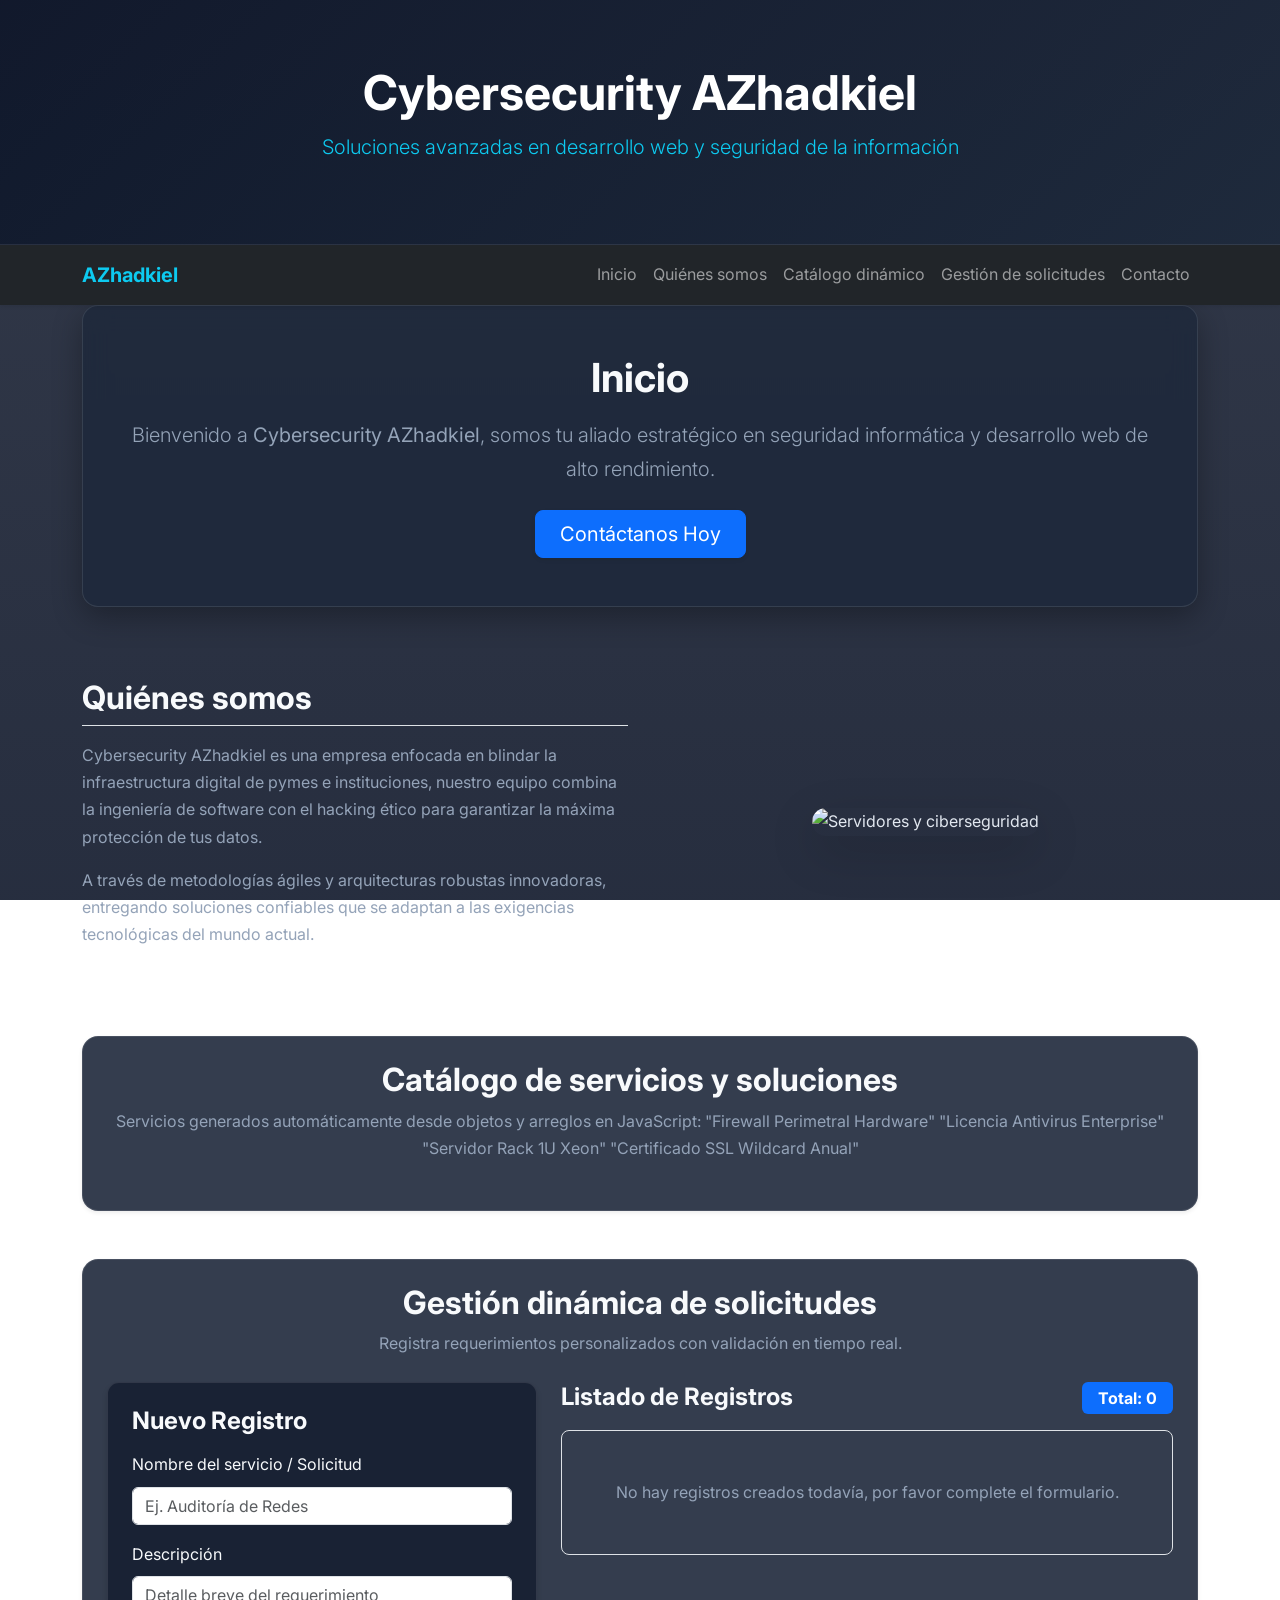
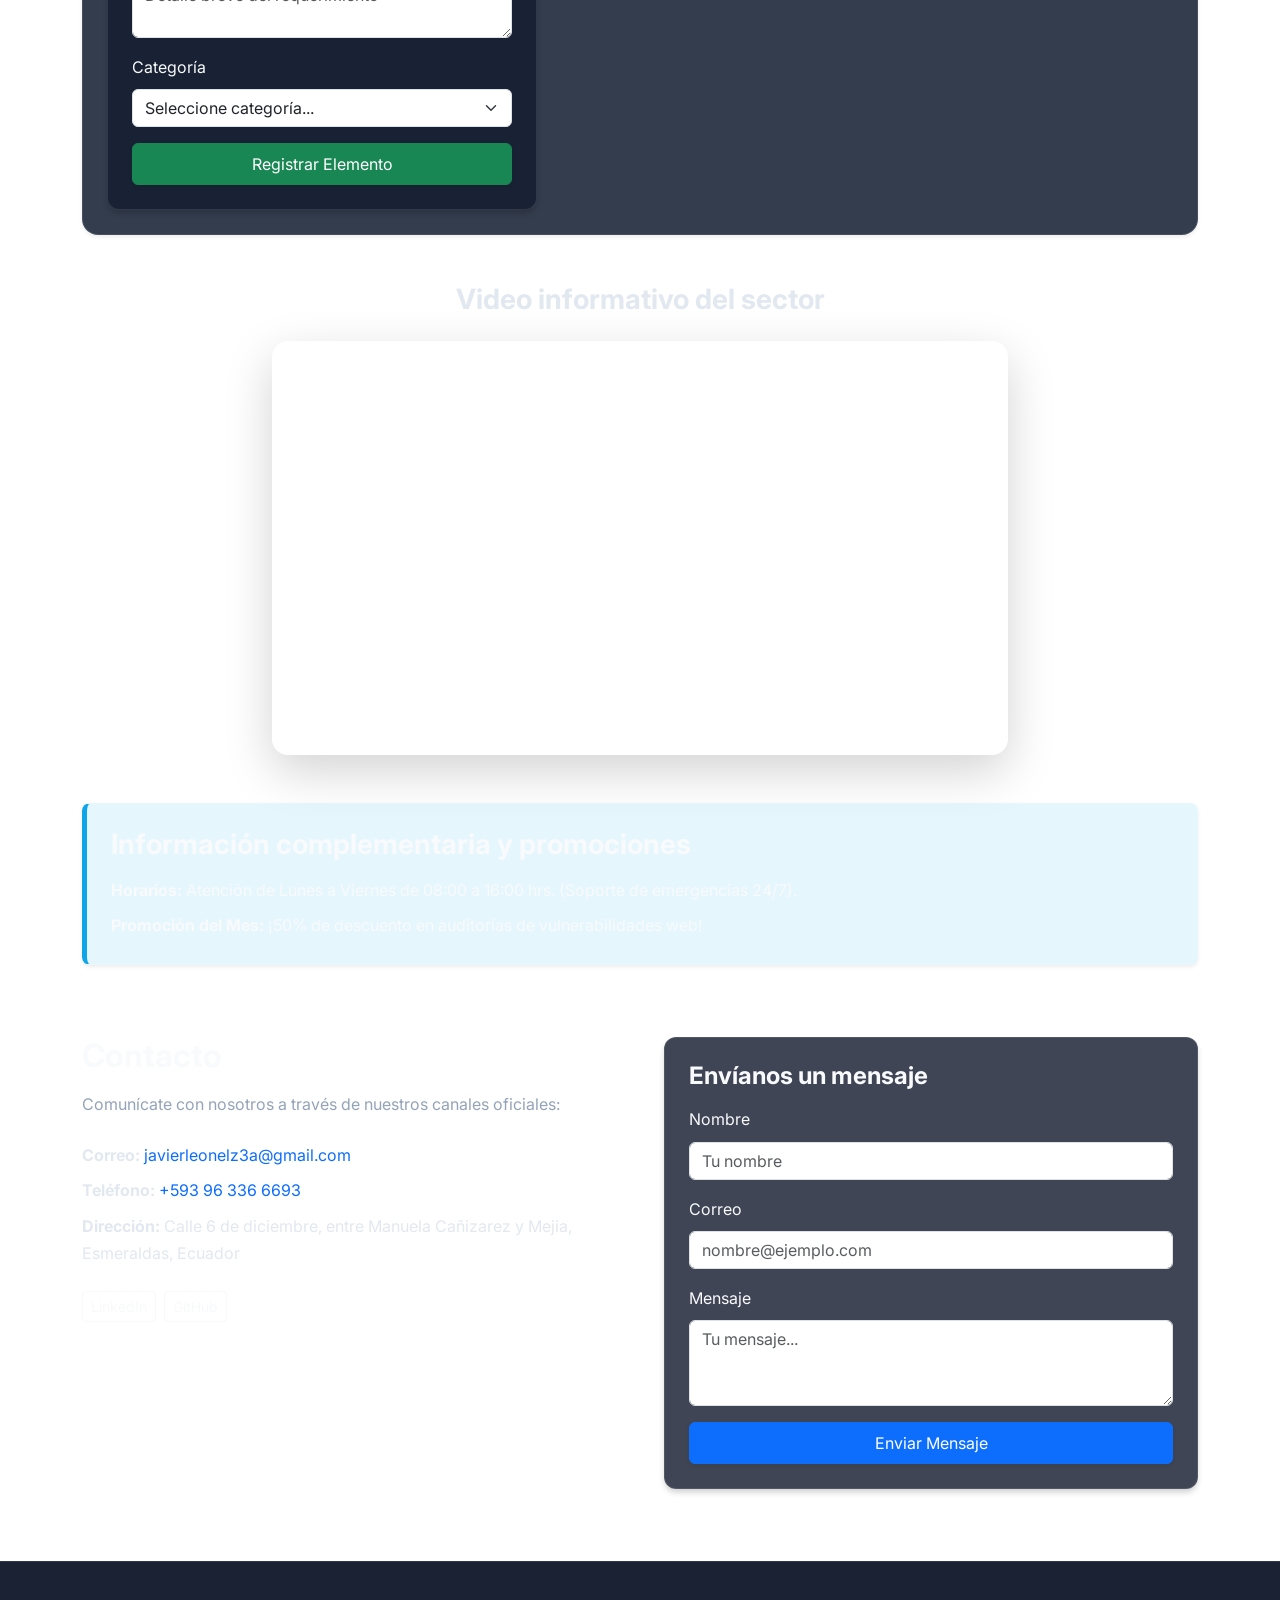
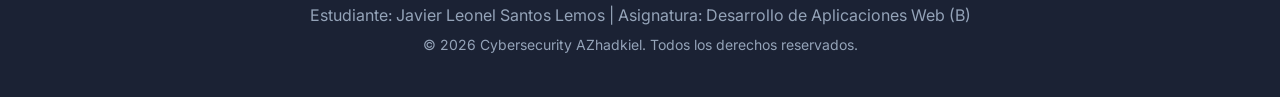
==== index.html @ 851c81d5 "Primer commit: Estructura del proyecto web" ====
<!DOCTYPE html>
<html lang="es">
<head>
    <meta charset="UTF-8">
    <meta name="viewport" content="width=device-width, initial-scale=1.0">
    <title>Cybersecurity AZhadkiel - Soluciones Tecnológicas Innovadoras</title>
    
    <!-- Enlaces CDN de Bootstrap 5 y Google Fonts -->
    <link href="https://cdn.jsdelivr.net/npm/bootstrap@5.3.3/dist/css/bootstrap.min.css" rel="stylesheet">
    <link href="https://fonts.googleapis.com/css2?family=Inter:wght@300;400;600;700&display=swap" rel="stylesheet">
    
    <!-- Archivo CSS externo -->
    <link rel="stylesheet" href="style.css">
</head>
<body>

    <!-- ========================================== -->
    <!-- PLANTILLA BASE (Simulada base.html) -->
    <!-- ========================================== -->
    
    <!-- Encabezado / Header -->
    <header>
        <div class="container">
            <h1 class="display-5 fw-bold mb-2">Cybersecurity AZhadkiel</h1>
            <p class="lead text-info">Soluciones avanzadas en desarrollo web y seguridad de la información</p>
        </div>
    </header>

    <!-- Menú de navegación (Navbar Bootstrap) -->
    <nav class="navbar navbar-expand-lg navbar-dark bg-dark sticky-top shadow-sm">
        <div class="container">
            <a class="navbar-brand fw-bold text-info" href="#inicio">AZhadkiel</a>
            <button class="navbar-toggler" type="button" data-bs-toggle="collapse" data-bs-target="#navbarNav" aria-controls="navbarNav" aria-expanded="false" aria-label="Toggle navigation">
                <span class="navbar-toggler-icon"></span>
            </button>
            <div class="collapse navbar-collapse justify-content-end" id="navbarNav">
                <ul class="navbar-nav">
                    <li class="nav-item"><a class="nav-link" href="#inicio">Inicio</a></li>
                    <li class="nav-item"><a class="nav-link" href="#quienes-somos">Quiénes somos</a></li>
                    <li class="nav-item"><a class="nav-link" href="#catalogo-dinamico">Catálogo dinámico</a></li>
                    <li class="nav-item"><a class="nav-link" href="#registro-dinamico">Gestión de solicitudes</a></li>
                    <li class="nav-item"><a class="nav-link" href="#contacto">Contacto</a></li>
                </ul>
            </div>
        </div>
    </nav>

    <!-- ========================================== -->
    <!-- CONTENIDO PRINCIPAL -->
    <!-- ========================================== -->

    <main class="container my-5">
        
        <!-- Sección Inicio -->
        <section id="inicio" class="mb-5">
            <div class="glass-hero text-center">
                <h2 class="h1 fw-bold text-dark mb-3">Inicio</h2>
                <p class="lead text-secondary mb-4">Bienvenido a <strong>Cybersecurity AZhadkiel</strong>, somos tu aliado estratégico en seguridad informática y desarrollo web de alto rendimiento.</p>
                <a href="#contacto" class="btn btn-primary btn-lg px-4 shadow-sm">Contáctanos Hoy</a>
            </div>
        </section>

        <!-- Sección Quiénes somos -->
        <section id="quienes-somos" class="mb-5 py-4">
            <div class="row align-items-center g-4">
                <div class="col-lg-6">
                    <h2 class="fw-bold text-dark mb-3 border-bottom pb-2">Quiénes somos</h2>
                    <article>
                        <p class="text-secondary">Cybersecurity AZhadkiel es una empresa enfocada en blindar la infraestructura digital de pymes e instituciones, nuestro equipo combina la ingeniería de software con el hacking ético para garantizar la máxima protección de tus datos.</p>
                        <p class="text-secondary">A través de metodologías ágiles y arquitecturas robustas innovadoras, entregando soluciones confiables que se adaptan a las exigencias tecnológicas del mundo actual.</p>
                    </article>
                </div>
                <div class="col-lg-6 text-center">
                    <img class="img-fluid rounded-4 shadow-lg" src="https://images.unsplash.com/photo-1550751827-4bd374c3f58b?auto=format&fit=crop&w=800&q=80" alt="Servidores y ciberseguridad">
                </div>
            </div>
        </section>

        <!-- Catálogo dinámico (cards Bootstrap con datos y modal) -->
        <section id="catalogo-dinamico" class="mb-5 py-4 bg-white p-4 rounded-4 shadow-sm border">
            <div class="text-center mb-5">
                <h2 class="fw-bold text-dark">Catálogo de servicios y soluciones</h2>
                <p class="text-muted">Servicios generados automáticamente desde objetos y arreglos en JavaScript:
                "Firewall Perimetral Hardware" "Licencia Antivirus Enterprise" "Servidor Rack 1U Xeon" "Certificado SSL Wildcard Anual"</p>
            </div>
            <div id="contenedorCatalogo" class="row g-4"></div>
        </section>

        <!-- Registro dinámico con formulario, spinner y alerta Bootstrap -->
        <section id="registro-dinamico" class="my-5 py-4 bg-white p-4 rounded-4 shadow-sm border">
            <div class="text-center mb-4">
                <h2 class="fw-bold text-dark">Gestión dinámica de solicitudes</h2>
                <p class="text-muted">Registra requerimientos personalizados con validación en tiempo real.</p>
            </div>

            <div class="row g-4">
                <div class="col-lg-5">
                    <div class="card card-custom p-4 bg-light border">
                        <h4 class="fw-bold mb-3">Nuevo Registro</h4>
                        
                        <!-- Alerta Bootstrap -->
                        <div id="alerta-general" class="alert d-none shadow-sm" role="alert"></div>

                        <!-- Spinner Bootstrap simulando carga -->
                        <div id="spinnerCarga" class="text-center my-3 d-none">
                            <div class="spinner-border text-info" role="status">
                                <span class="visually-hidden">Procesando...</span>
                            </div>
                            <p class="text-muted small mt-1">Guardando registro en el sistema...</p>
                        </div>

                        <form id="formRegistro" novalidate>
                            <div class="mb-3">
                                <label for="inputNombre" class="form-label">Nombre del servicio / Solicitud</label>
                                <input type="text" class="form-control" id="inputNombre" placeholder="Ej. Auditoría de Redes">
                                <div class="invalid-feedback">El nombre debe tener al menos 3 caracteres.</div>
                            </div>
                            <div class="mb-3">
                                <label for="inputDescripcion" class="form-label">Descripción</label>
                                <textarea class="form-control" id="inputDescripcion" rows="2" placeholder="Detalle breve del requerimiento"></textarea>
                                <div class="invalid-feedback">La descripción debe contener al menos 15 caracteres.</div>
                            </div>
                            <div class="mb-3">
                                <label for="inputCategoria" class="form-label">Categoría</label>
                                <select class="form-select" id="inputCategoria">
                                    <option value="" selected disabled>Seleccione categoría...</option>
                                    <option value="Ciberseguridad">Ciberseguridad</option>
                                    <option value="Desarrollo Web">Desarrollo Web</option>
                                    <option value="Mantenimiento IT">Mantenimiento IT</option>
                                    <option value="Soporte Técnico Red">Soporte Técnico</option>
                                </select>
                                <div class="invalid-feedback">Debe seleccionar una categoría válida.</div>
                            </div>
                            <button type="submit" class="btn btn-success w-100 py-2 shadow-sm">Registrar Elemento</button>
                        </form>
                    </div>
                </div>

                <div class="col-lg-7">
                    <div class="d-flex justify-content-between align-items-center mb-3">
                        <h4 class="fw-bold mb-0">Listado de Registros</h4>
                        <span class="badge bg-primary fs-6 px-3 py-2">Total: <span id="contadorRegistros">0</span></span>
                    </div>

                    <div id="mensajeVacio" class="text-center text-muted py-5 border border-dashed rounded-3">
                        <p class="mb-0">No hay registros creados todavía, por favor complete el formulario.</p>
                    </div>

                    <div id="contenedorLista" class="row g-3"></div>
                </div>
            </div>
        </section>

        <!-- Video informativo -->
        <div class="row justify-content-center my-5">
            <div class="col-lg-8 text-center">
                <h3 class="fw-bold mb-4">Video informativo del sector</h3>
                <div class="ratio ratio-16x9 shadow-lg rounded-4 overflow-hidden">
                    <iframe width="560" height="315" src="https://www.youtube.com/embed/evugP_criNQ?si=sA_lWTd0QernGK1u" title="YouTube video player" frameborder="0" allow="accelerometer; autoplay; clipboard-write; encrypted-media; gyroscope; picture-in-picture; web-share" referrerpolicy="strict-origin-when-cross-origin" allowfullscreen></iframe>
                </div>
            </div>
        </div>

        <!-- Aside -->
        <aside class="my-5 shadow-sm">
            <h3 class="fw-bold text-dark mb-3">Información complementaria y promociones</h3>
            <p class="mb-2"><strong>Horarios:</strong> Atención de Lunes a Viernes de 08:00 a 16:00 hrs. (Soporte de emergencias 24/7).</p>
            <p class="mb-0"><strong>Promoción del Mes:</strong> ¡50% de descuento en auditorías de vulnerabilidades web!</p>
        </aside>

        <!-- Contacto -->
        <section id="contacto" class="my-5 py-4">
            <div class="row g-5">
                <div class="col-lg-6">
                    <h2 class="fw-bold text-dark mb-3">Contacto</h2>
                    <p class="text-secondary mb-4">Comunícate con nosotros a través de nuestros canales oficiales:</p>
                    <ul class="list-unstyled mb-4">
                        <li class="mb-2"><strong>Correo:</strong> <a href="mailto:javierleonelz3a@gmail.com" class="text-decoration-none">javierleonelz3a@gmail.com</a></li>
                        <li class="mb-2"><strong>Teléfono:</strong> <a href="tel:+593 96 336 6693" class="text-decoration-none">+593 96 336 6693</a></li>
                        <li class="mb-3"><strong>Dirección:</strong> Calle 6 de diciembre, entre Manuela Cañizarez y Mejia, Esmeraldas, Ecuador</li>
                    </ul>
                    <div class="d-flex gap-2">
                        <a href="https://linkedin.com" target="_blank" class="btn btn-outline-light btn-sm">LinkedIn</a>
                        <a href="https://github.com" target="_blank" class="btn btn-outline-light btn-sm">GitHub</a>
                    </div>
                </div>
                <div class="col-lg-6">
                    <div class="card card-custom p-4 bg-white">
                        <h4 class="fw-bold mb-3">Envíanos un mensaje</h4>
                        <form>
                            <div class="mb-3">
                                <label for="nombre" class="form-label">Nombre</label>
                                <input type="text" class="form-control" id="nombre" placeholder="Tu nombre" required>
                            </div>
                            <div class="mb-3">
                                <label for="correo" class="form-label">Correo</label>
                                <input type="email" class="form-control" id="correo" placeholder="nombre@ejemplo.com" required>
                            </div>
                            <div class="mb-3">
                                <label for="mensaje" class="form-label">Mensaje</label>
                                <textarea class="form-control" id="mensaje" rows="3" placeholder="Tu mensaje..." required></textarea>
                            </div>
                            <button type="submit" class="btn btn-primary w-100 py-2 shadow-sm">Enviar Mensaje</button>
                        </form>
                    </div>
                </div>
            </div>
        </section>

    </main>

    <!-- Modal de Bootstrap para detalles -->
    <div class="modal fade" id="modalDetalleServicio" tabindex="-1" aria-labelledby="modalDetalleLabel" aria-hidden="true">
        <div class="modal-dialog modal-dialog-centered">
            <div class="modal-content bg-dark text-light border border-secondary shadow-lg">
                <div class="modal-header border-bottom border-secondary">
                    <h5 class="modal-title fw-bold text-info" id="modalDetalleLabel">Información del servicio</h5>
                    <button type="button" class="btn-close btn-close-white" data-bs-dismiss="modal" aria-label="Close"></button>
                </div>
                <div class="modal-body">
                    <p id="modalTextoDetalle" class="text-muted mb-0">Cargando detalles...</p>
                </div>
                <div class="modal-footer border-top border-secondary">
                    <button type="button" class="btn btn-secondary btn-sm" data-bs-dismiss="modal">Cerrar</button>
                </div>
            </div>
        </div>
    </div>

    <!-- Pie de página (Simulada base.html) -->
    <footer class="shadow-inner">
        <div class="container">
            <p class="mb-1">Estudiante: Javier Leonel Santos Lemos | Asignatura: Desarrollo de Aplicaciones Web (B)</p>
            <p class="mb-0 text-muted small">© 2026 Cybersecurity AZhadkiel. Todos los derechos reservados.</p>
        </div>
    </footer>

    <!-- Bootstrap JS Bundle -->
    <script src="https://cdn.jsdelivr.net/npm/bootstrap@5.3.3/dist/js/bootstrap.bundle.min.js"></script>
    <script src="script.js"></script>
</body>
</html>
---- style.css ----
:root {
    --primary-color: #0f172a;
    --accent-color: #0ea5e9;
    --bg-light: #f8fafc;
}

body {
    font-family: 'Inter', sans-serif;
    background: linear-gradient(rgba(15, 23, 42, 0.85), rgba(15, 23, 42, 0.90)), 
                url('https://images.unsplash.com/photo-1526374965328-7f61d4dc18c5?auto=format&fit=crop&w=1920&q=80');
    background-size: cover;
    background-position: center;
    background-attachment: fixed;
    color: #e2e8f0;
    line-height: 1.7;
}

header {
    background: linear-gradient(135deg, rgba(15, 23, 42, 0.95), rgba(30, 41, 59, 0.95));
    color: #fff;
    padding: 4rem 1rem;
    text-align: center;
    border-bottom: 1px solid rgba(255, 255, 255, 0.1);
}

.glass-hero {
    background: rgba(30, 41, 59, 0.85);
    backdrop-filter: blur(12px);
    -webkit-backdrop-filter: blur(12px);
    border: 1px solid rgba(255, 255, 255, 0.1);
    border-radius: 1rem;
    box-shadow: 0 10px 30px rgba(0, 0, 0, 0.3);
    padding: 3rem 2rem;
    margin-top: -3rem;
    position: relative;
    z-index: 10;
    color: #f8fafc;
}

.bg-white {
    background-color: rgba(30, 41, 59, 0.9) !important;
    color: #f8fafc !important;
    border: 1px solid rgba(255, 255, 255, 0.1) !important;
}

.card-custom {
    background-color: rgba(15, 23, 42, 0.8) !important;
    border: 1px solid rgba(255, 255, 255, 0.1) !important;
    border-radius: 0.75rem;
    transition: transform 0.3s ease, box-shadow 0.3s ease;
    box-shadow: 0 4px 6px -1px rgba(0, 0, 0, 0.2);
    color: #f8fafc !important;
}

.card-custom:hover {
    transform: translateY(-5px);
    box-shadow: 0 12px 20px -3px rgba(14, 165, 233, 0.2);
    border-color: var(--accent-color) !important;
}

.bg-light {
    background-color: rgba(15, 23, 42, 0.7) !important;
    color: #f8fafc !important;
}

.text-muted, .text-secondary {
    color: #94a3b8 !important;
}

.text-dark {
    color: #f8fafc !important;
}

aside {
    background: rgba(14, 165, 233, 0.1) !important;
    border-left: 5px solid var(--accent-color);
    border-radius: 0.5rem;
    padding: 1.5rem;
    color: #f8fafc !important;
    border-top: 1px solid rgba(255, 255, 255, 0.05);
    border-right: 1px solid rgba(255, 255, 255, 0.05);
    border-bottom: 1px solid rgba(255, 255, 255, 0.05);
}

footer {
    background: rgba(15, 23, 42, 0.95);
    color: #94a3b8;
    padding: 2.5rem 0;
    text-align: center;
    border-top: 1px solid rgba(255, 255, 255, 0.1);
}

@media (max-width: 768px) {
    header {
        padding: 2.5rem 1rem;
    }
    .glass-hero {
        margin-top: -1.5rem;
        padding: 1.5rem;
    }
}
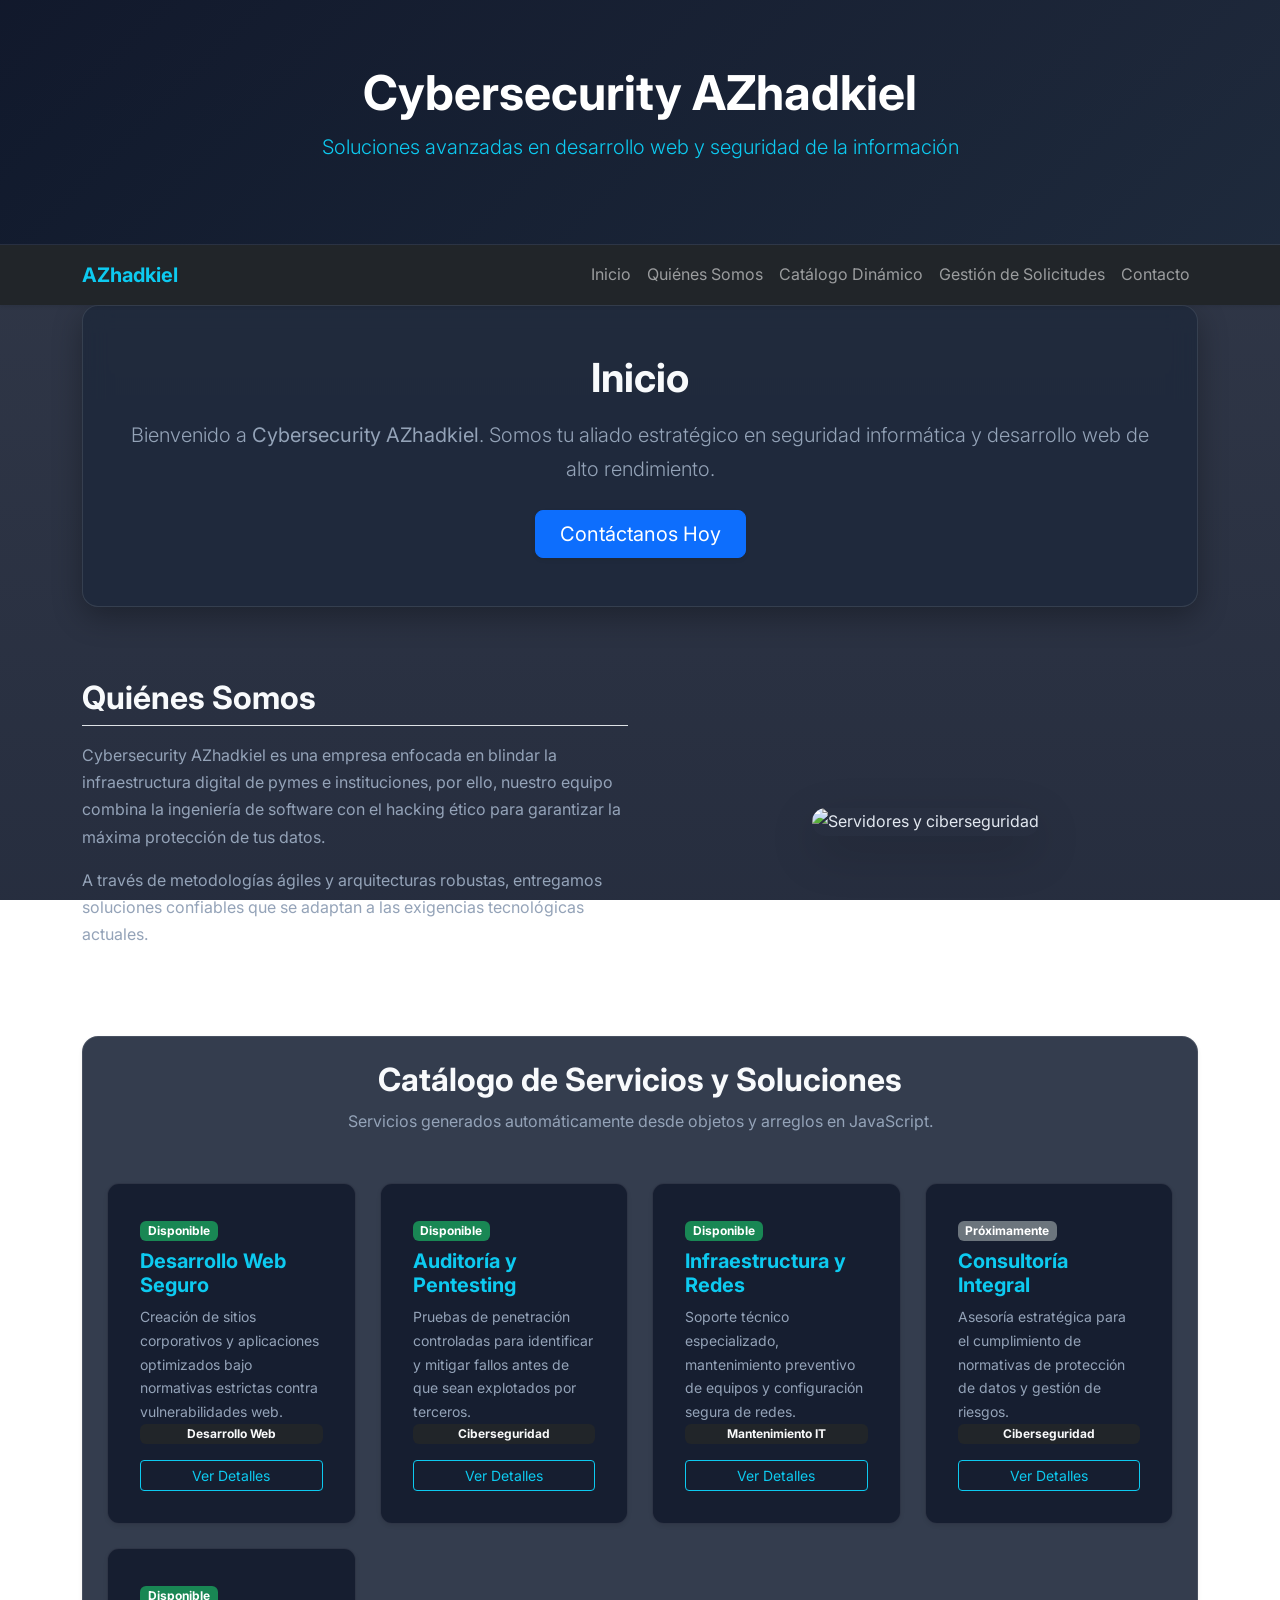
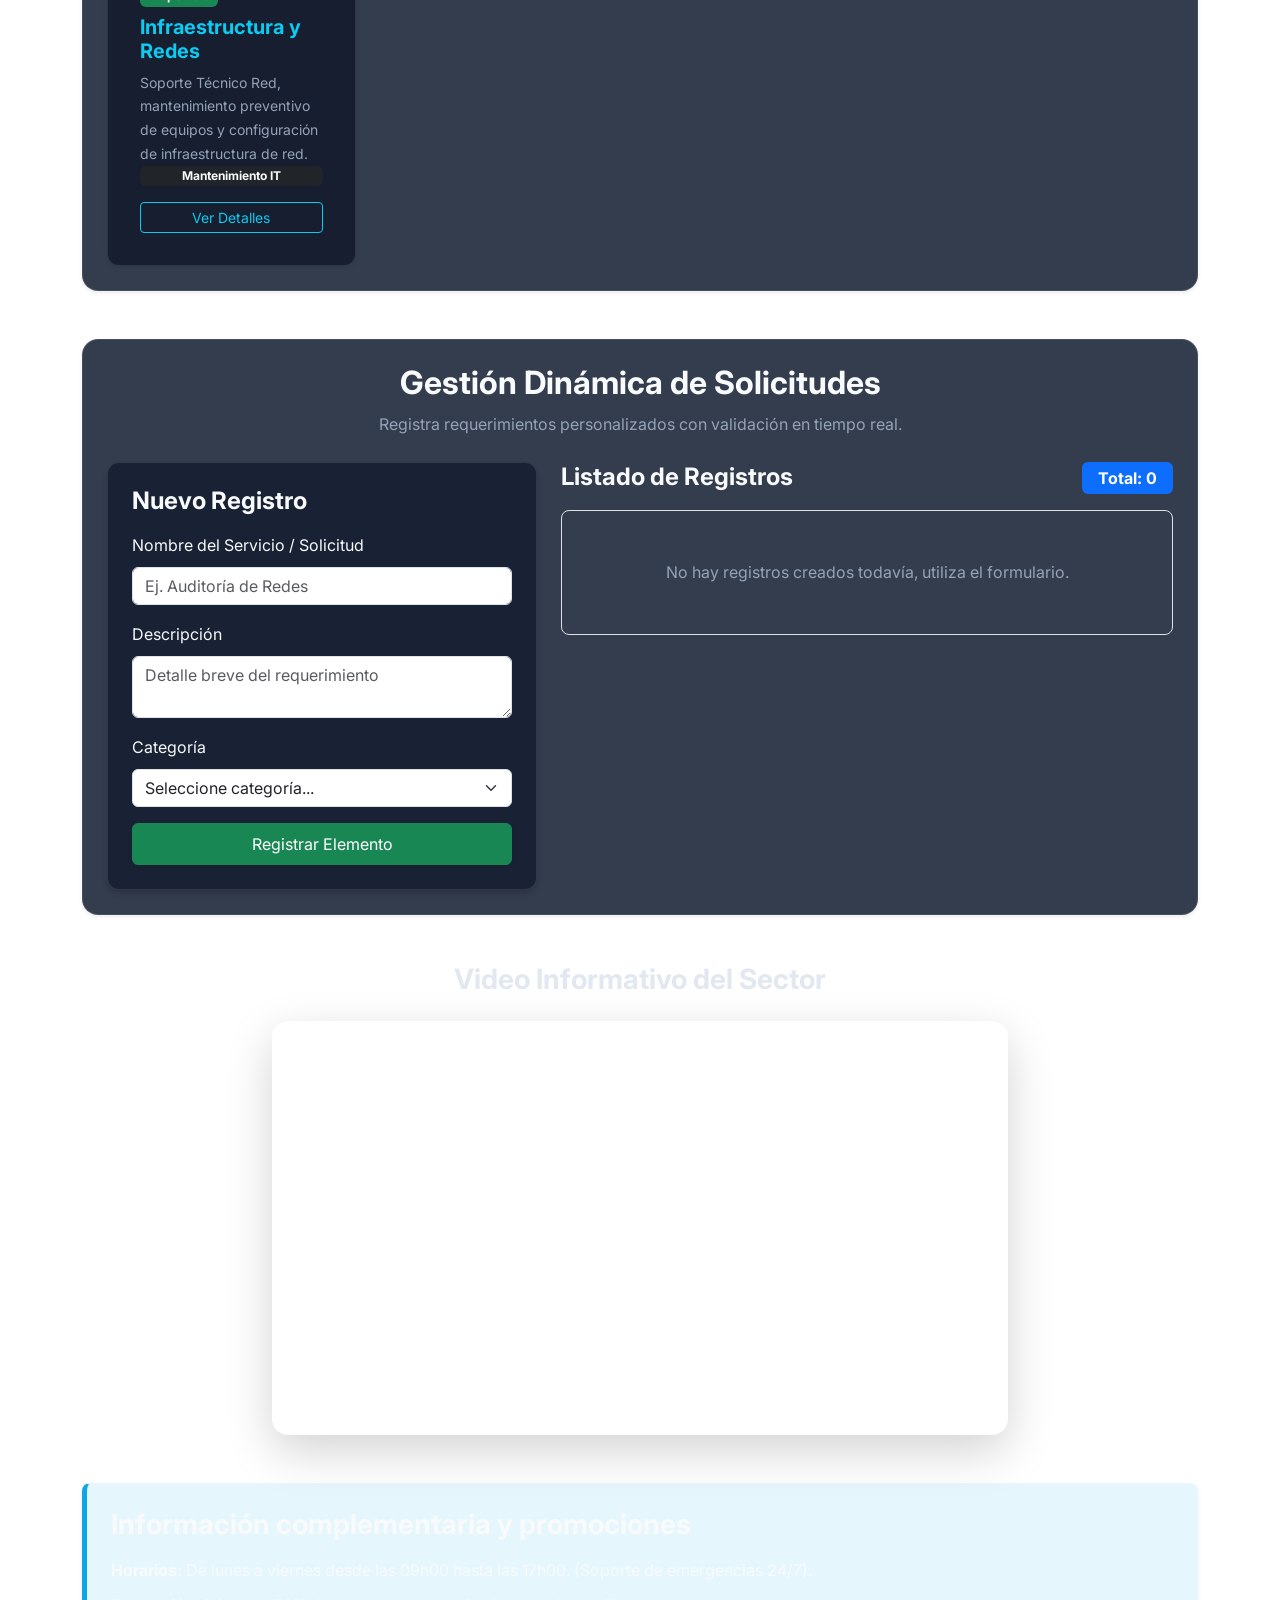
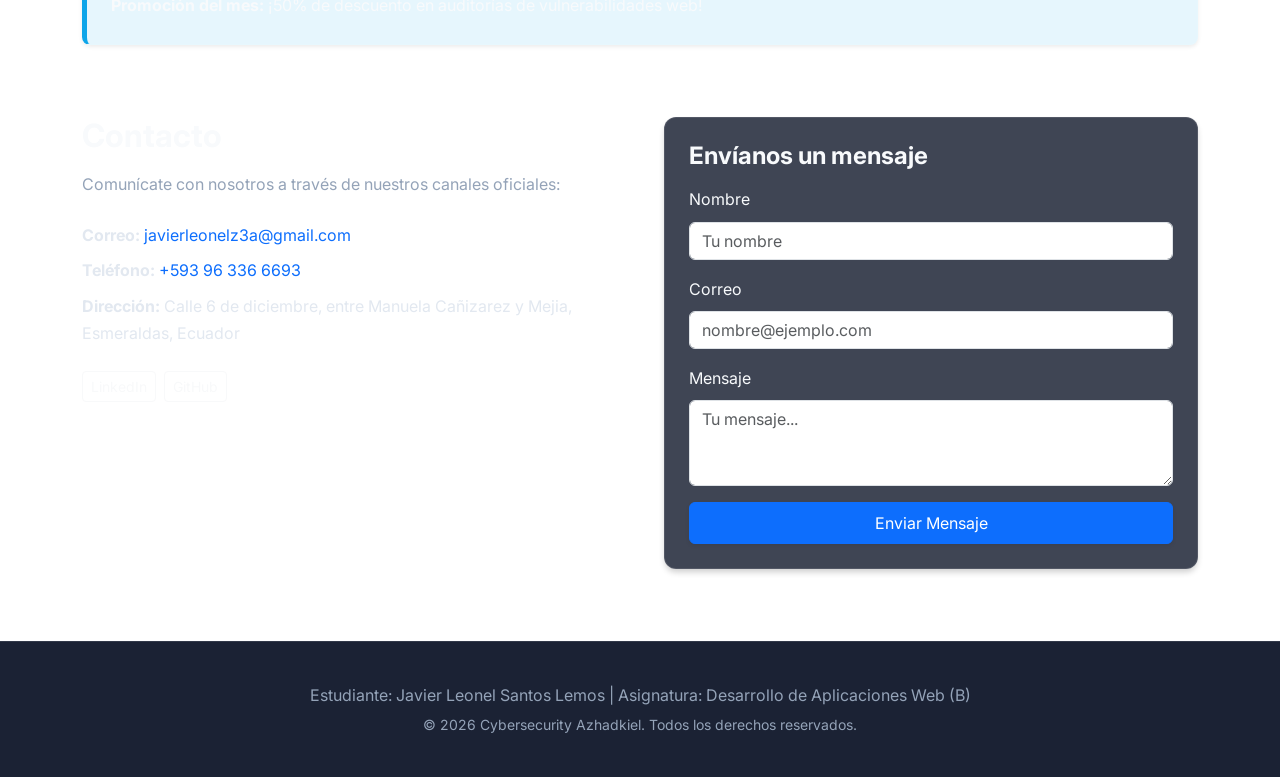
==== commit 4b7af4f4: "actualizaciones" ====
--- a/index.html
+++ b/index.html
@@ -3,7 +3,7 @@
 <head>
     <meta charset="UTF-8">
     <meta name="viewport" content="width=device-width, initial-scale=1.0">
-    <title>Cybersecurity AZhadkiel - Soluciones Tecnológicas Innovadoras</title>
+    <title>Cybersecurity AZhadkiel - Soluciones Tecnológicas</title>
     
     <!-- Enlaces CDN de Bootstrap 5 y Google Fonts -->
     <link href="https://cdn.jsdelivr.net/npm/bootstrap@5.3.3/dist/css/bootstrap.min.css" rel="stylesheet">
@@ -26,7 +26,7 @@
         </div>
     </header>
 
-    <!-- Menú de navegación (Navbar Bootstrap) -->
+    <!-- Menú de Navegación (Navbar Bootstrap) -->
     <nav class="navbar navbar-expand-lg navbar-dark bg-dark sticky-top shadow-sm">
         <div class="container">
             <a class="navbar-brand fw-bold text-info" href="#inicio">AZhadkiel</a>
@@ -36,9 +36,9 @@
             <div class="collapse navbar-collapse justify-content-end" id="navbarNav">
                 <ul class="navbar-nav">
                     <li class="nav-item"><a class="nav-link" href="#inicio">Inicio</a></li>
-                    <li class="nav-item"><a class="nav-link" href="#quienes-somos">Quiénes somos</a></li>
-                    <li class="nav-item"><a class="nav-link" href="#catalogo-dinamico">Catálogo dinámico</a></li>
-                    <li class="nav-item"><a class="nav-link" href="#registro-dinamico">Gestión de solicitudes</a></li>
+                    <li class="nav-item"><a class="nav-link" href="#quienes-somos">Quiénes Somos</a></li>
+                    <li class="nav-item"><a class="nav-link" href="#catalogo-dinamico">Catálogo Dinámico</a></li>
+                    <li class="nav-item"><a class="nav-link" href="#registro-dinamico">Gestión de Solicitudes</a></li>
                     <li class="nav-item"><a class="nav-link" href="#contacto">Contacto</a></li>
                 </ul>
             </div>
@@ -55,19 +55,19 @@
         <section id="inicio" class="mb-5">
             <div class="glass-hero text-center">
                 <h2 class="h1 fw-bold text-dark mb-3">Inicio</h2>
-                <p class="lead text-secondary mb-4">Bienvenido a <strong>Cybersecurity AZhadkiel</strong>, somos tu aliado estratégico en seguridad informática y desarrollo web de alto rendimiento.</p>
+                <p class="lead text-secondary mb-4">Bienvenido a <strong>Cybersecurity AZhadkiel</strong>. Somos tu aliado estratégico en seguridad informática y desarrollo web de alto rendimiento.</p>
                 <a href="#contacto" class="btn btn-primary btn-lg px-4 shadow-sm">Contáctanos Hoy</a>
             </div>
         </section>
 
-        <!-- Sección Quiénes somos -->
+        <!-- Sección Quiénes Somos -->
         <section id="quienes-somos" class="mb-5 py-4">
             <div class="row align-items-center g-4">
                 <div class="col-lg-6">
-                    <h2 class="fw-bold text-dark mb-3 border-bottom pb-2">Quiénes somos</h2>
+                    <h2 class="fw-bold text-dark mb-3 border-bottom pb-2">Quiénes Somos</h2>
                     <article>
-                        <p class="text-secondary">Cybersecurity AZhadkiel es una empresa enfocada en blindar la infraestructura digital de pymes e instituciones, nuestro equipo combina la ingeniería de software con el hacking ético para garantizar la máxima protección de tus datos.</p>
-                        <p class="text-secondary">A través de metodologías ágiles y arquitecturas robustas innovadoras, entregando soluciones confiables que se adaptan a las exigencias tecnológicas del mundo actual.</p>
+                        <p class="text-secondary">Cybersecurity AZhadkiel es una empresa enfocada en blindar la infraestructura digital de pymes e instituciones, por ello, nuestro equipo combina la ingeniería de software con el hacking ético para garantizar la máxima protección de tus datos.</p>
+                        <p class="text-secondary">A través de metodologías ágiles y arquitecturas robustas, entregamos soluciones confiables que se adaptan a las exigencias tecnológicas actuales.</p>
                     </article>
                 </div>
                 <div class="col-lg-6 text-center">
@@ -76,20 +76,19 @@
             </div>
         </section>
 
-        <!-- Catálogo dinámico (cards Bootstrap con datos y modal) -->
+        <!-- Catálogo dinámico (Cards Bootstrap con Datos y Modal) -->
         <section id="catalogo-dinamico" class="mb-5 py-4 bg-white p-4 rounded-4 shadow-sm border">
             <div class="text-center mb-5">
-                <h2 class="fw-bold text-dark">Catálogo de servicios y soluciones</h2>
-                <p class="text-muted">Servicios generados automáticamente desde objetos y arreglos en JavaScript:
-                "Firewall Perimetral Hardware" "Licencia Antivirus Enterprise" "Servidor Rack 1U Xeon" "Certificado SSL Wildcard Anual"</p>
+                <h2 class="fw-bold text-dark">Catálogo de Servicios y Soluciones</h2>
+                <p class="text-muted">Servicios generados automáticamente desde objetos y arreglos en JavaScript.</p>
             </div>
             <div id="contenedorCatalogo" class="row g-4"></div>
         </section>
 
-        <!-- Registro dinámico con formulario, spinner y alerta Bootstrap -->
+        <!-- Registro dinámico con Formulario, Spinner y Alerta Bootstrap -->
         <section id="registro-dinamico" class="my-5 py-4 bg-white p-4 rounded-4 shadow-sm border">
             <div class="text-center mb-4">
-                <h2 class="fw-bold text-dark">Gestión dinámica de solicitudes</h2>
+                <h2 class="fw-bold text-dark">Gestión Dinámica de Solicitudes</h2>
                 <p class="text-muted">Registra requerimientos personalizados con validación en tiempo real.</p>
             </div>
 
@@ -111,14 +110,14 @@
 
                         <form id="formRegistro" novalidate>
                             <div class="mb-3">
-                                <label for="inputNombre" class="form-label">Nombre del servicio / Solicitud</label>
+                                <label for="inputNombre" class="form-label">Nombre del Servicio / Solicitud</label>
                                 <input type="text" class="form-control" id="inputNombre" placeholder="Ej. Auditoría de Redes">
                                 <div class="invalid-feedback">El nombre debe tener al menos 3 caracteres.</div>
                             </div>
                             <div class="mb-3">
                                 <label for="inputDescripcion" class="form-label">Descripción</label>
                                 <textarea class="form-control" id="inputDescripcion" rows="2" placeholder="Detalle breve del requerimiento"></textarea>
-                                <div class="invalid-feedback">La descripción debe contener al menos 15 caracteres.</div>
+                                <div class="invalid-feedback">La descripción debe contener al menos 10 caracteres.</div>
                             </div>
                             <div class="mb-3">
                                 <label for="inputCategoria" class="form-label">Categoría</label>
@@ -143,7 +142,7 @@
                     </div>
 
                     <div id="mensajeVacio" class="text-center text-muted py-5 border border-dashed rounded-3">
-                        <p class="mb-0">No hay registros creados todavía, por favor complete el formulario.</p>
+                        <p class="mb-0">No hay registros creados todavía, utiliza el formulario.</p>
                     </div>
 
                     <div id="contenedorLista" class="row g-3"></div>
@@ -151,12 +150,12 @@
             </div>
         </section>
 
-        <!-- Video informativo -->
+        <!-- Video Informativo -->
         <div class="row justify-content-center my-5">
             <div class="col-lg-8 text-center">
-                <h3 class="fw-bold mb-4">Video informativo del sector</h3>
+                <h3 class="fw-bold mb-4">Video Informativo del Sector</h3>
                 <div class="ratio ratio-16x9 shadow-lg rounded-4 overflow-hidden">
-                    <iframe width="560" height="315" src="https://www.youtube.com/embed/evugP_criNQ?si=sA_lWTd0QernGK1u" title="YouTube video player" frameborder="0" allow="accelerometer; autoplay; clipboard-write; encrypted-media; gyroscope; picture-in-picture; web-share" referrerpolicy="strict-origin-when-cross-origin" allowfullscreen></iframe>
+                <iframe width="560" height="315" src="https://www.youtube.com/embed/evugP_criNQ?si=XwWCIKt87WUeUPEZ" title="YouTube video player" frameborder="0" allow="accelerometer; autoplay; clipboard-write; encrypted-media; gyroscope; picture-in-picture; web-share" referrerpolicy="strict-origin-when-cross-origin" allowfullscreen></iframe>
                 </div>
             </div>
         </div>
@@ -164,8 +163,8 @@
         <!-- Aside -->
         <aside class="my-5 shadow-sm">
             <h3 class="fw-bold text-dark mb-3">Información complementaria y promociones</h3>
-            <p class="mb-2"><strong>Horarios:</strong> Atención de Lunes a Viernes de 08:00 a 16:00 hrs. (Soporte de emergencias 24/7).</p>
-            <p class="mb-0"><strong>Promoción del Mes:</strong> ¡50% de descuento en auditorías de vulnerabilidades web!</p>
+            <p class="mb-2"><strong>Horarios:</strong> De lunes a viernes desde las 09h00 hasta las 17h00. (Soporte de emergencias 24/7).</p>
+            <p class="mb-0"><strong>Promoción del mes:</strong> ¡50% de descuento en auditorías de vulnerabilidades web!</p>
         </aside>
 
         <!-- Contacto -->
@@ -175,9 +174,9 @@
                     <h2 class="fw-bold text-dark mb-3">Contacto</h2>
                     <p class="text-secondary mb-4">Comunícate con nosotros a través de nuestros canales oficiales:</p>
                     <ul class="list-unstyled mb-4">
-                        <li class="mb-2"><strong>Correo:</strong> <a href="mailto:javierleonelz3a@gmail.com" class="text-decoration-none">javierleonelz3a@gmail.com</a></li>
-                        <li class="mb-2"><strong>Teléfono:</strong> <a href="tel:+593 96 336 6693" class="text-decoration-none">+593 96 336 6693</a></li>
-                        <li class="mb-3"><strong>Dirección:</strong> Calle 6 de diciembre, entre Manuela Cañizarez y Mejia, Esmeraldas, Ecuador</li>
+                       <li class="mb-2"><strong>Correo:</strong> <a href="mailto:javierleonelz3a@gmail.com" class="text-decoration-none">javierleonelz3a@gmail.com</a></li>
+                       <li class="mb-2"><strong>Teléfono:</strong> <a href="tel:+593 96 336 6693" class="text-decoration-none">+593 96 336 6693</a></li>
+                       <li class="mb-3"><strong>Dirección:</strong> Calle 6 de diciembre, entre Manuela Cañizarez y Mejia, Esmeraldas, Ecuador</li>
                     </ul>
                     <div class="d-flex gap-2">
                         <a href="https://linkedin.com" target="_blank" class="btn btn-outline-light btn-sm">LinkedIn</a>
@@ -209,12 +208,12 @@
 
     </main>
 
-    <!-- Modal de Bootstrap para detalles -->
+    <!-- Modal de Bootstrap para Detalles -->
     <div class="modal fade" id="modalDetalleServicio" tabindex="-1" aria-labelledby="modalDetalleLabel" aria-hidden="true">
         <div class="modal-dialog modal-dialog-centered">
             <div class="modal-content bg-dark text-light border border-secondary shadow-lg">
                 <div class="modal-header border-bottom border-secondary">
-                    <h5 class="modal-title fw-bold text-info" id="modalDetalleLabel">Información del servicio</h5>
+                    <h5 class="modal-title fw-bold text-info" id="modalDetalleLabel">Información del Servicio</h5>
                     <button type="button" class="btn-close btn-close-white" data-bs-dismiss="modal" aria-label="Close"></button>
                 </div>
                 <div class="modal-body">
@@ -227,11 +226,11 @@
         </div>
     </div>
 
-    <!-- Pie de página (Simulada base.html) -->
+    <!-- Pie de Página (Simulada base.html) -->
     <footer class="shadow-inner">
         <div class="container">
             <p class="mb-1">Estudiante: Javier Leonel Santos Lemos | Asignatura: Desarrollo de Aplicaciones Web (B)</p>
-            <p class="mb-0 text-muted small">© 2026 Cybersecurity AZhadkiel. Todos los derechos reservados.</p>
+            <p class="mb-0 text-muted small">© 2026 Cybersecurity Azhadkiel. Todos los derechos reservados.</p>
         </div>
     </footer>
 
--- a/style.css
+++ b/style.css
@@ -7,7 +7,7 @@
 body {
     font-family: 'Inter', sans-serif;
     background: linear-gradient(rgba(15, 23, 42, 0.85), rgba(15, 23, 42, 0.90)), 
-                url('https://images.unsplash.com/photo-1526374965328-7f61d4dc18c5?auto=format&fit=crop&w=1920&q=80');
+                url('https://plus.unsplash.com/premium_photo-1661877737564-3dfd7282efcb?q=80&w=900&auto=format&fit=crop&ixlib=rb-4.1.0&ixid=M3wxMjA3fDB8MHxwaG90by1wYWdlfHx8fGVufDB8fHx8fA%3D%3D');
     background-size: cover;
     background-position: center;
     background-attachment: fixed;
